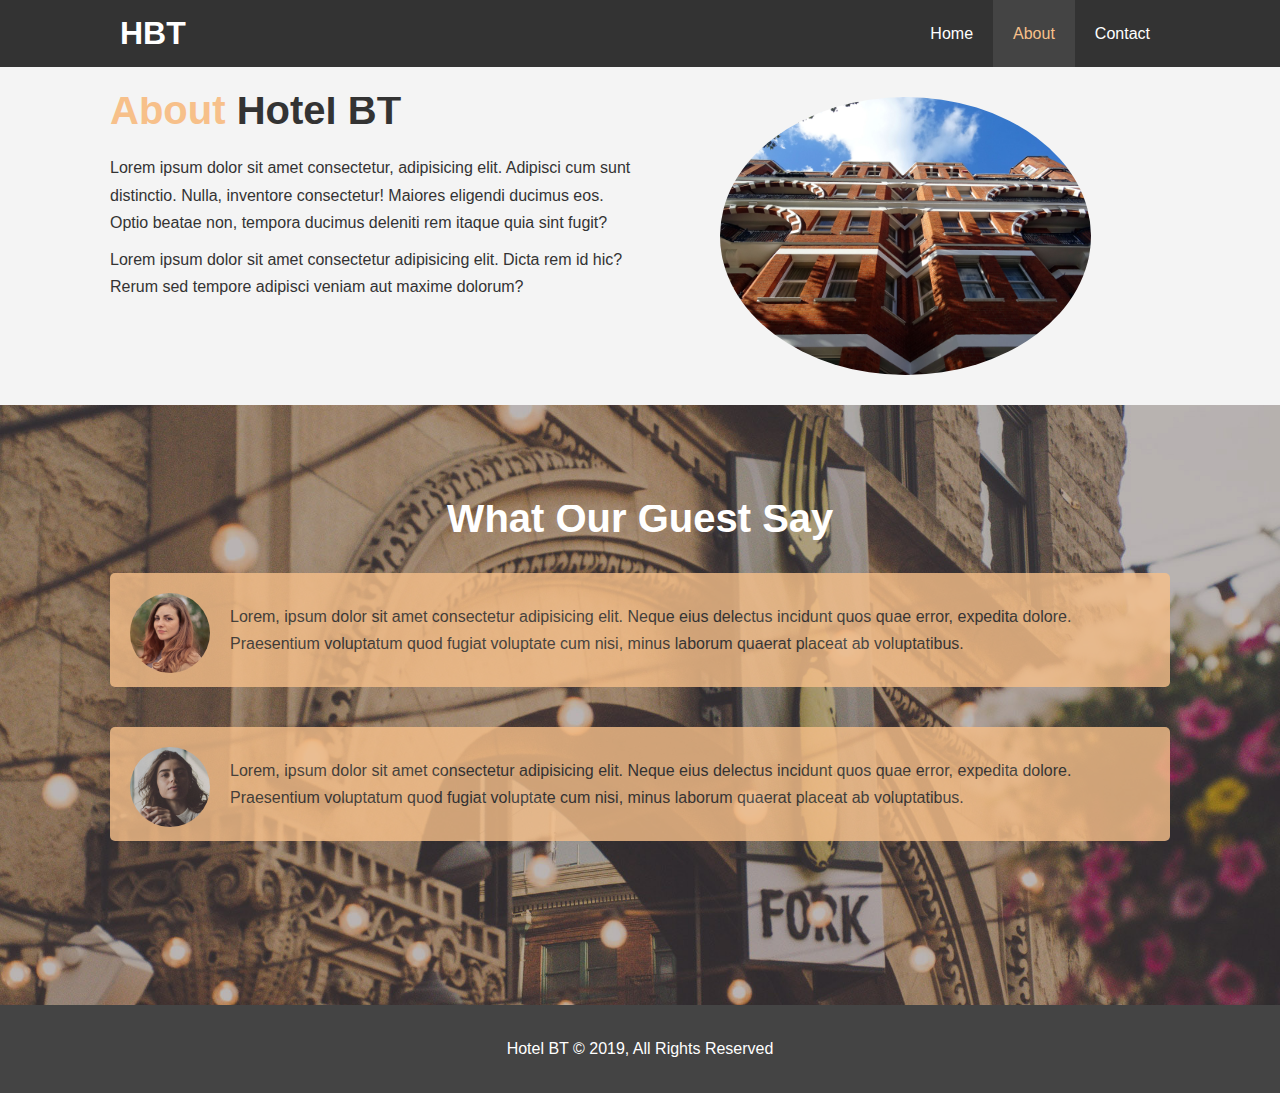
==== pages/about.html @ a1172fc8 "[ADD] HBT HTML & CSS" ====
<!DOCTYPE html>
<html lang="en">

<head>
  <meta charset="UTF-8">
  <meta name="viewport" content="width=device-width, initial-scale=1.0">
  <meta http-equiv="X-UA-Compatible" content="ie=edge">
  <meta name="description" content="Weclome to the best hotel in Boston!">
  <meta name="keywords" content="hotel, boston hotel">
  <link rel="stylesheet" href="../css//style.css">
  <title>Hotel BT | About</title>
</head>

<body>
  <header>
    <nav id="navbar">
      <div class="container">
        <h1 class="logo"><a href="index.html">HBT</a></h1>
        <ul>
          <li><a href="index.html">Home</a></li>
          <li><a class="current" href="about.html">About</a></li>
          <li><a href="contact.html">Contact</a></li>
        </ul>
      </div>
    </nav>
  </header>

  <section id="about-info" class="bg-light py-3">
    <div class="container">
      <div class="info-left">
        <h1 class="l-heading"><span class="text-primary">About</span> Hotel BT</h1>
        <p>Lorem ipsum dolor sit amet consectetur, adipisicing elit. Adipisci cum sunt distinctio. Nulla, inventore
          consectetur! Maiores eligendi ducimus eos. Optio beatae non, tempora ducimus deleniti rem itaque quia sint
          fugit?</p>
        <p>Lorem ipsum dolor sit amet consectetur adipisicing elit. Dicta rem id hic? Rerum sed tempore adipisci veniam
          aut maxime dolorum?</p>
      </div>
      <div class="info-right">
        <img src="/img/photo-2.jpg" alt="hotel">
      </div>
    </div>
  </section>

  <div class="clr"></div>

  <section id="testimonials" class="py-3">
    <div class="container">
      <h2 class="l-heading">What Our Guest Say</h2>
      <div class="testimonial bg-primary">
        <img src="/img/person-1.jpg" alt="person1">
        <p>Lorem, ipsum dolor sit amet consectetur adipisicing elit. Neque eius delectus incidunt quos quae error,
          expedita dolore. Praesentium voluptatum quod fugiat voluptate cum nisi, minus laborum quaerat placeat ab
          voluptatibus.</p>
      </div>
      <div class="testimonial bg-primary">
        <img src="/img/person-2.jpg" alt="person2">
        <p>Lorem, ipsum dolor sit amet consectetur adipisicing elit. Neque eius delectus incidunt quos quae error,
          expedita dolore. Praesentium voluptatum quod fugiat voluptate cum nisi, minus laborum quaerat placeat ab
          voluptatibus.</p>
      </div>
    </div>
  </section>

  <footer id="main-footer">
    <p>Hotel BT &copy; 2019, All Rights Reserved</p>
  </footer>
</body>

</html>
---- css/style.css ----
/* CSS Reset */
* {
  margin: 0;
  padding: 0;
  box-sizing: border-box;
}

/* Utilities */
.container {
  max-width: 1100px;
  margin: auto;
  overflow: auto;
  padding: 0 20px;
}

.text-primary {
  color: #f7c08a;
}

.lead {
  font-size: 20px;
}

.btn {
  display: inline-block;
  font-size: 18px;
  color: #fff;
  background: #333;
  padding: 13px 20px;
  border: none;
  cursor: pointer;
}

.btn:hover {
  background: #f7c08a;
  color: #333;
}

.btn-light {
  background: #f4f4f4;
  color: #333;
}

.bg-dark {
  background: #333;
  color: #fff;
}

.bg-light {
  background: #f4f4f4;
  color: #333;
}

.bg-primary {
  background: #f7c08a;
  color: #333;
}

.clr {
  clear: both;
}

.l-heading {
  font-size: 40px;
}

/* Padding */
.py-1 {
  padding: 10px 0;
}
.py-2 {
  padding: 20px 0;
}
.py-3 {
  padding: 30px 0;
}

/* Main styles */
html, body {
  font-family: 'Segoe UI', Tahoma, Geneva, Verdana, sans-serif;
  line-height: 1.7em;
}

a {
  text-decoration: none;
  color: #333;
}

h1, h2, h3 {
  padding-bottom: 20px;
}

p {
  margin: 10px 0;
}

/* Navbar */

#navbar {
  background: #333;
  /* overflow: auto; */
}

#navbar a {
  color: #fff;
}

#navbar h1 {
  float: left;
  padding-top: 20px;
  padding-left: 10px;
}

#navbar ul {
  list-style-type: none;
  float: right;
}

#navbar ul li {
  float: left;
}

#navbar ul li a {
  display: block;
  padding: 20px;
  text-align: center;
}

#navbar ul li a:hover,  
#navbar ul li a.current {
  background: #444;
  color: #f7c08a;
}

/* Showcase */

#showcase {
  background: url("../../img/showcase.jpg") no-repeat
  center center/cover;
  height: 600px;
}

#showcase .showcase-content {
  color: #fff;
  text-align: center;
  padding-top: 170px;
}

#showcase .showcase-content h1 {
  font-size: 60px;
  line-height: 1.2em;
}

#showcase .showcase-content p {
  padding-bottom: 20px;
  line-height: 1.7em;
}

/* Home Info */

#home-info {
  height: 400px;
}

#home-info .info-img {
  float:left;
  width: 50%;
  background: url("../../img/photo-1.jpg") no-repeat;
  min-height: 100%;
}

#home-info .info-content {
  float: right;
  text-align: center;
  width: 50%;
  height: 100%;
  padding: 50px 30px;
  overflow: hidden;
}

#home-info .info-content p {
  padding-bottom: 15px;
}

/* Features */
.box {
  float: left;
  width: 33.3%;
  padding: 50px;
  text-align: center;
}

.box i {
  margin-bottom: 10px;
}

/* About Page */
#about-info .info-right {
  float: right;
  width: 50%;
  min-height: 100%;
}

#about-info .info-right img {
  width: 70%;
  display: block;
  margin: auto;
  border-radius: 60%;
}

#about-info .info-left {
  float: left;
  width: 50%;
  min-height: 100%;
}

/* Testimonials */
#testimonials {
  height: 600px;
  padding-top: 100px;
  background: url("../../img/test-bg.jpg") no-repeat center center/cover;
}

#testimonials h2 {
  color: #fff;
  text-align: center;
  padding-bottom: 40px;
}

#testimonials .testimonial {
  padding: 20px;
  margin-bottom: 40px;
  border-radius: 5px;
  opacity: 0.8;
}

#testimonials .testimonial img {
  width: 80px;
  float: left;
  margin-right: 20px;
  border-radius: 50%;
}

/* Contact Form*/
#contact-form .form-group {
  margin-bottom: 20px;
}

#contact-form label {
  display: block;
  margin-bottom: 5px;
}

#contact-form input,
#contact-form textarea {
  width: 100%;
  padding: 10px;
  border: 1px solid #ddd;
}
#contact-form input:focus,
#contact-form textarea:focus {
  outline: none;
  border-color: #f7c08a;
}
textarea {
  height: 200px;
}

/* Footer */
#main-footer {
  text-align: center;
  background: #444;
  color: #fff;
  padding: 20px;
}
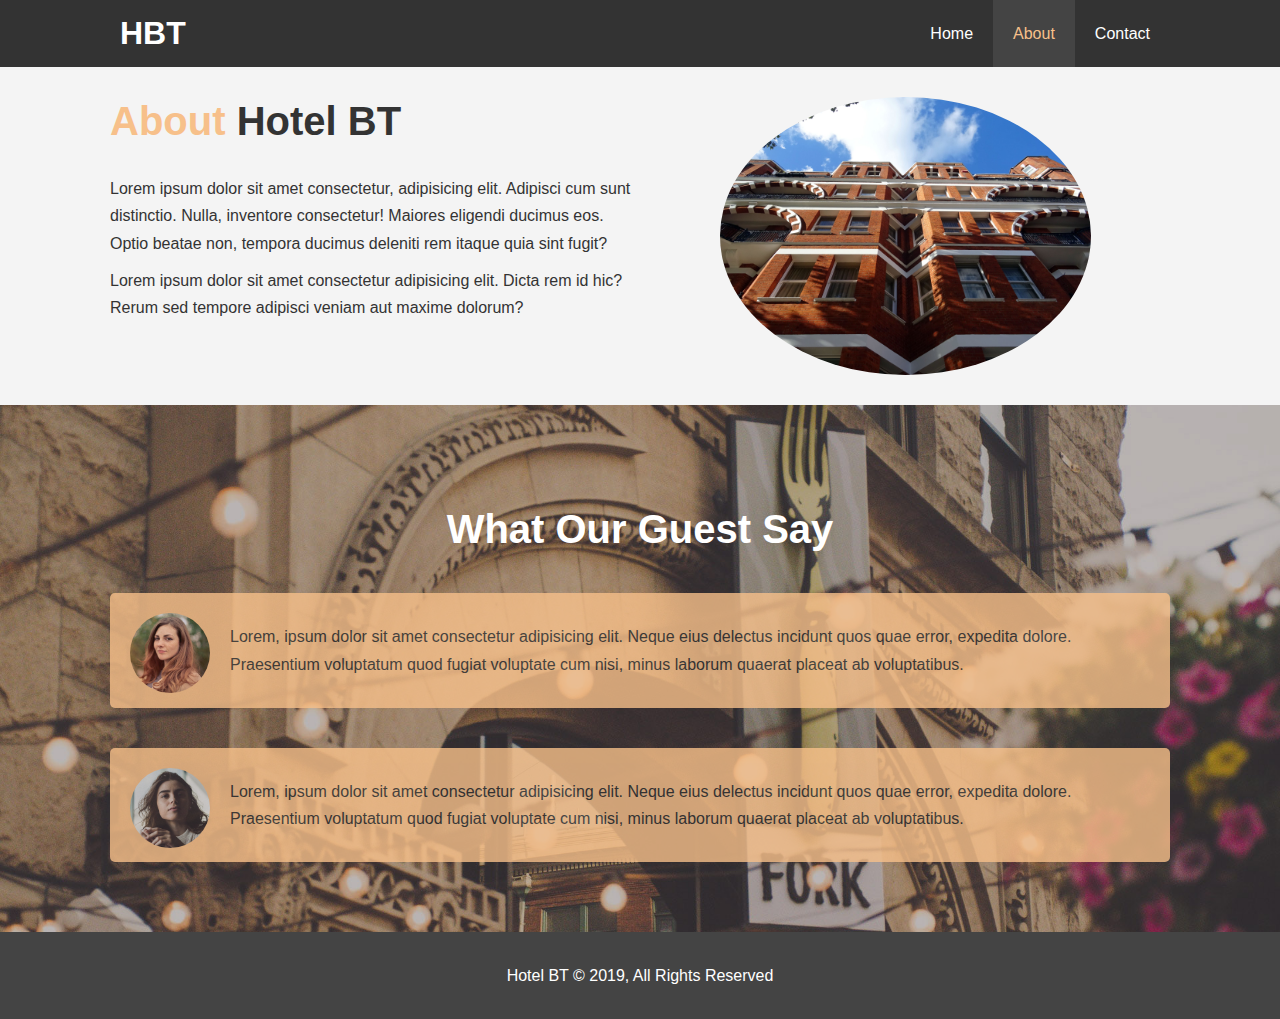
==== commit 1c9d2e13: "[ADD] Responsive UI" ====
--- a/pages/about.html
+++ b/pages/about.html
@@ -7,7 +7,8 @@
   <meta http-equiv="X-UA-Compatible" content="ie=edge">
   <meta name="description" content="Weclome to the best hotel in Boston!">
   <meta name="keywords" content="hotel, boston hotel">
-  <link rel="stylesheet" href="../css//style.css">
+  <link rel="stylesheet" href="../css/style.css">
+  <link rel="stylesheet" media="screen and (max-width:768px)" href="../css/mobile.css">
   <title>Hotel BT | About</title>
 </head>
 
--- a/css/style.css
+++ b/css/style.css
@@ -62,6 +62,7 @@
 
 .l-heading {
   font-size: 40px;
+  line-height: 1.2;
 }
 
 /* Padding */
@@ -105,7 +106,7 @@
   color: #fff;
 }
 
-#navbar h1 {
+#navbar .logo {
   float: left;
   padding-top: 20px;
   padding-left: 10px;
@@ -159,7 +160,7 @@
 /* Home Info */
 
 #home-info {
-  height: 400px;
+  height: 450px;
 }
 
 #home-info .info-img {
@@ -216,7 +217,7 @@
 
 /* Testimonials */
 #testimonials {
-  height: 600px;
+  height: 100%;
   padding-top: 100px;
   background: url("../../img/test-bg.jpg") no-repeat center center/cover;
 }
--- a/css/mobile.css
+++ b/css/mobile.css
@@ -0,0 +1,61 @@
+#navbar .logo {
+  float: none;
+  text-align:center;
+}
+
+#navbar ul, #navbar ul li {
+  float: none;
+}
+
+#navbar ul li a {
+  padding: 5px;
+  border-bottom: #444 dotted 1px;
+}
+
+/* Showcase */
+#showcase {
+  height: 100%;
+}
+
+#showcase .showcase-content {
+  padding-top: 70px;
+  padding-bottom: 30px;
+}
+
+/* Home Info */
+
+#home-info .info-img {
+  display:none;
+}
+
+#home-info .info-content {
+  float:none;
+  width: 100%;
+}
+
+/* Boxes */
+.box {
+  float: none;
+  width: 100%;
+}
+
+/* About */
+
+#about-info .info-right,
+#about-info .info-left {
+  float: none;
+  width: 100%;
+}
+
+#about-info .info-right {
+  margin-top:30px;
+}
+
+.l-heading {
+  text-align: center;
+}
+
+/* Contact */
+#contact-info .box {
+  border-bottom: #444 dotted 1px;
+}